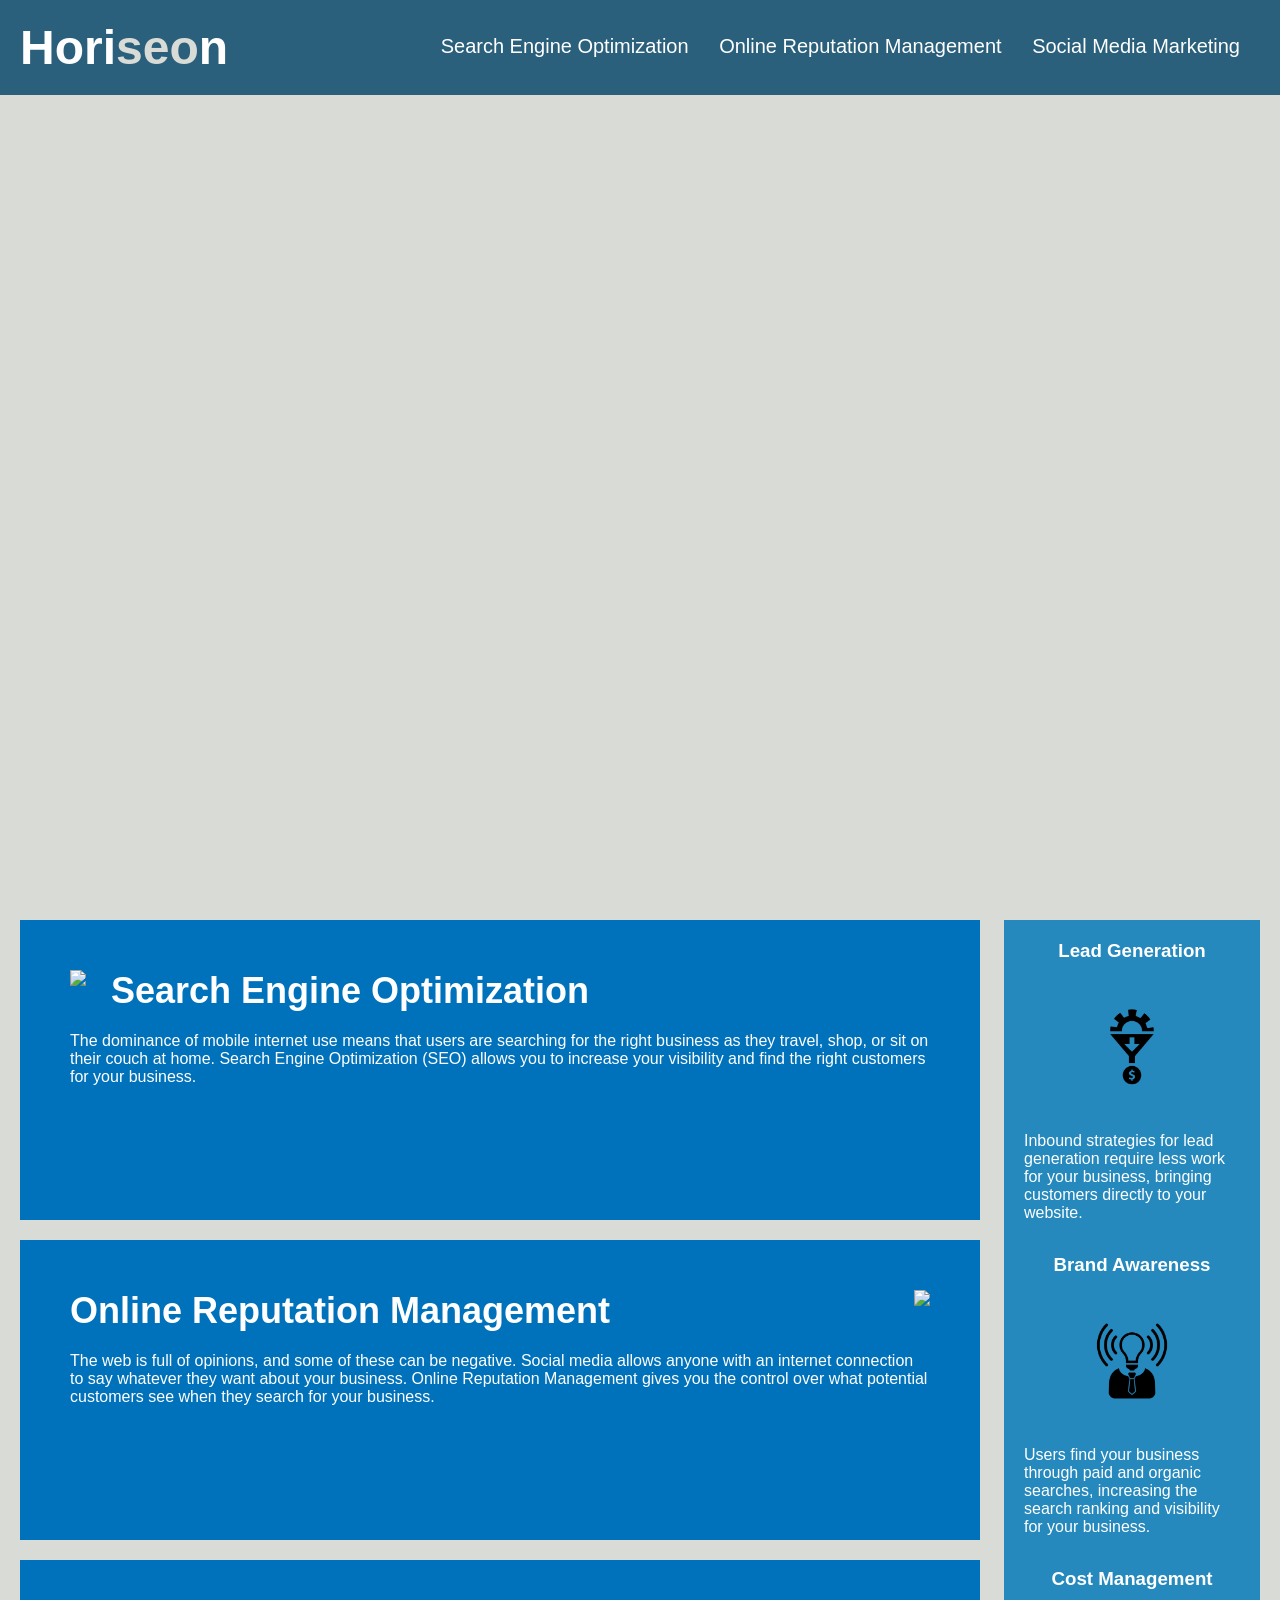
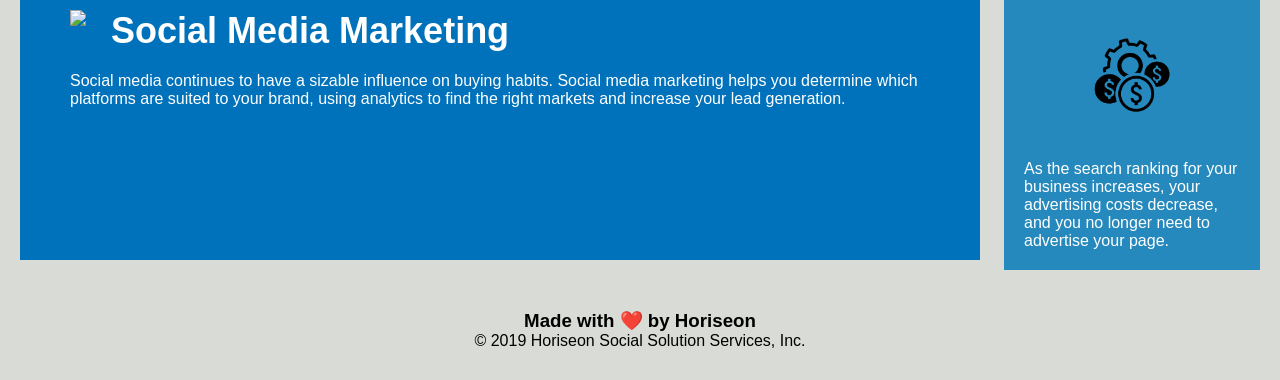
==== index.html @ 60e7e1d9 "Modified heading elements so they are sequential descending" ====
<!DOCTYPE html>
<html lang="en-us">

<head>
    <meta charset="UTF-8" />
    <link rel="stylesheet" href="./assets/css/style.css">
    <title>website</title>
</head>

<body>
    <header class="header">
        <h1>Hori<span class="seo">seo</span>n</h1>
        <nav>
            <ul>
                <li>
                    <a href="#search-engine-optimization">Search Engine Optimization</a>
                </li>
                <li>
                    <a href="#online-reputation-management">Online Reputation Management</a>
                </li>
                <li>
                    <a href="#social-media-marketing">Social Media Marketing</a>
                </li>
            </ul>
        </nav>
    </header>
    <div class="hero"></div>
    <main class="content">
        <article class="search-engine-optimization">
            <img src="./assets/images/search-engine-optimization.jpg" class="float-left" />
            <h2>Search Engine Optimization</h2>
            <p>
                The dominance of mobile internet use means that users are searching for the right business as they travel, shop, or sit on their couch at home. Search Engine Optimization (SEO) allows you to increase your visibility and find the right customers for your business.
            </p>
        </article>
        <article id="online-reputation-management" class="online-reputation-management">
            <img src="./assets/images/online-reputation-management.jpg" class="float-right" />
            <h2>Online Reputation Management</h2>
            <p>
                The web is full of opinions, and some of these can be negative. Social media allows anyone with an internet connection to say whatever they want about your business. Online Reputation Management gives you the control over what potential customers see when they search for your business.
            </p>
        </article>
        <article id="social-media-marketing" class="social-media-marketing">
            <img src="./assets/images/social-media-marketing.jpg" class="float-left" />
            <h2>Social Media Marketing</h2>
            <p>
                Social media continues to have a sizable influence on buying habits. Social media marketing helps you determine which platforms are suited to your brand, using analytics to find the right markets and increase your lead generation.
            </p>
        </article>
    </main>
    <aside class="benefits">
        <section class="benefit-lead">
            <h3>Lead Generation</h3>
            <img src="./assets/images/lead-generation.png" />
            <p>
                Inbound strategies for lead generation require less work for your business, bringing customers directly to your website.
            </p>
        </section>
        <section class="benefit-brand">
            <h3>Brand Awareness</h3>
            <img src="./assets/images/brand-awareness.png" />
            <p>
                Users find your business through paid and organic searches, increasing the search ranking and visibility for your business.
            </p>
        </section>
        <dsection class="benefit-cost">
            <h3>Cost Management</h3>
            <img src="./assets/images/cost-management.png" />
            <p>
                As the search ranking for your business increases, your advertising costs decrease, and you no longer need to advertise your page.
            </p>
        </section>
    </aside>
    <footer class="footer">
        <h3>Made with ❤️️ by Horiseon</h3>
        <p>
            &copy; 2019 Horiseon Social Solution Services, Inc.
        </p>
    </footer>
</body>

</html>
---- assets/css/style.css ----
* {
    box-sizing: border-box;
    padding: 0;
    margin: 0;
}

body {
    background-color: #d9dcd6;
}

.header {
    padding: 20px;
    font-family: 'Trebuchet MS', 'Lucida Sans Unicode', 'Lucida Grande', 'Lucida Sans', Arial, sans-serif;
    background-color: #2a607c;
    color: #ffffff;
}

.header h1 {
    display: inline-block;
    font-size: 48px;
}

.header h1 .seo {
    color: #d9dcd6;
}

.header nav {
    padding-top: 15px;
    margin-right: 20px;
    float: right;
    font-family: 'Gill Sans', 'Gill Sans MT', Calibri, 'Trebuchet MS', sans-serif;
    font-size: 20px;
}

.header nav ul {
    list-style-type: none;
}

.header nav ul li {
    display: inline-block;
    margin-left: 25px;
}

a {
    color: #ffffff;
    text-decoration: none;
}

p {
    font-size: 16px;
}

.hero {
    height: 800px;
    width: 100%;
    margin-bottom: 25px;
    background-image: url("../images/digital-marketing-meeting.jpg");
    background-size: cover;
    background-position: center;
}

.float-left {
    float: left;
    margin-right: 25px;
}

.float-right {
    float: right;
    margin-left: 25px;
}

.content {
    width: 75%;
    display: inline-block;
    margin-left: 20px;
}

.benefits {
    margin-right: 20px;
    padding: 20px;
    clear: both;
    float: right;
    width: 20%;
    height: 100%;
    font-family: 'Gill Sans', 'Gill Sans MT', Calibri, 'Trebuchet MS', sans-serif;
    background-color: #2589bd;
}

.benefit-lead {
    margin-bottom: 32px;
    color: #ffffff;
}

.benefit-brand {
    margin-bottom: 32px;
    color: #ffffff;
}

.benefit-cost {
    margin-bottom: 32px;
    color: #ffffff;
}

.benefit-lead h3 {
    margin-bottom: 10px;
    text-align: center;
}

.benefit-brand h3 {
    margin-bottom: 10px;
    text-align: center;
}

.benefit-cost h3 {
    margin-bottom: 10px;
    text-align: center;
}

.benefit-lead img {
    display: block;
    margin: 10px auto;
    max-width: 150px;
}

.benefit-brand img {
    display: block;
    margin: 10px auto;
    max-width: 150px;
}

.benefit-cost img {
    display: block;
    margin: 10px auto;
    max-width: 150px;
}

.search-engine-optimization {
    margin-bottom: 20px;
    padding: 50px;
    height: 300px;
    font-family: 'Gill Sans', 'Gill Sans MT', Calibri, 'Trebuchet MS', sans-serif;
    background-color: #0072bb;
    color: #ffffff;
}

.online-reputation-management {
    margin-bottom: 20px;
    padding: 50px;
    height: 300px;
    font-family: 'Gill Sans', 'Gill Sans MT', Calibri, 'Trebuchet MS', sans-serif;
    background-color: #0072bb;
    color: #ffffff;
}

.social-media-marketing {
    margin-bottom: 20px;
    padding: 50px;
    height: 300px;
    font-family: 'Gill Sans', 'Gill Sans MT', Calibri, 'Trebuchet MS', sans-serif;
    background-color: #0072bb;
    color: #ffffff;
}

.search-engine-optimization img {
    max-height: 200px;
}

.online-reputation-management img {
    max-height: 200px;
}

.social-media-marketing img {
    max-height: 200px;
}

.search-engine-optimization h2 {
    margin-bottom: 20px;
    font-size: 36px;
}

.online-reputation-management h2 {
    margin-bottom: 20px;
    font-size: 36px;
}

.social-media-marketing h2 {
    margin-bottom: 20px;
    font-size: 36px;
}

.footer {
    padding: 30px;
    clear: both;
    font-family: 'Trebuchet MS', 'Lucida Sans Unicode', 'Lucida Grande', 'Lucida Sans', Arial, sans-serif;
    text-align: center;
}

.footer h2 {
    font-size: 20px;
}
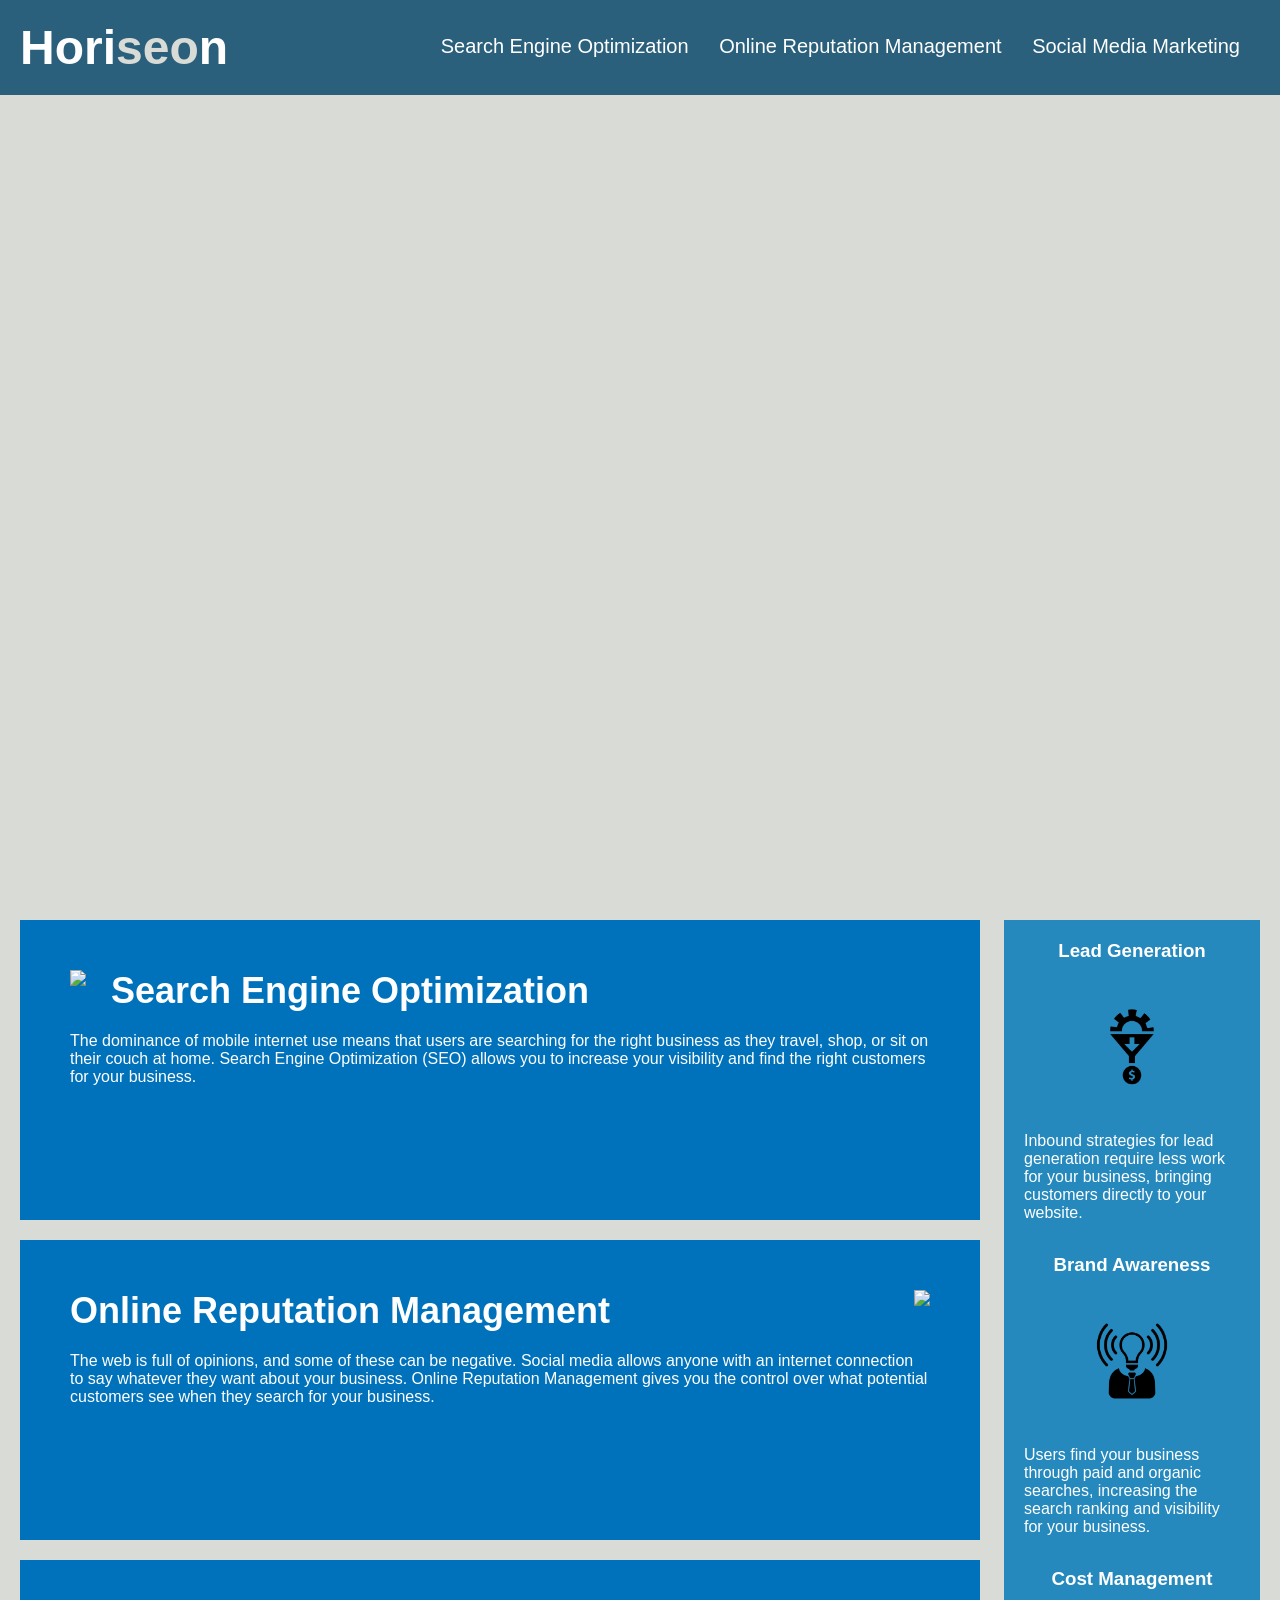
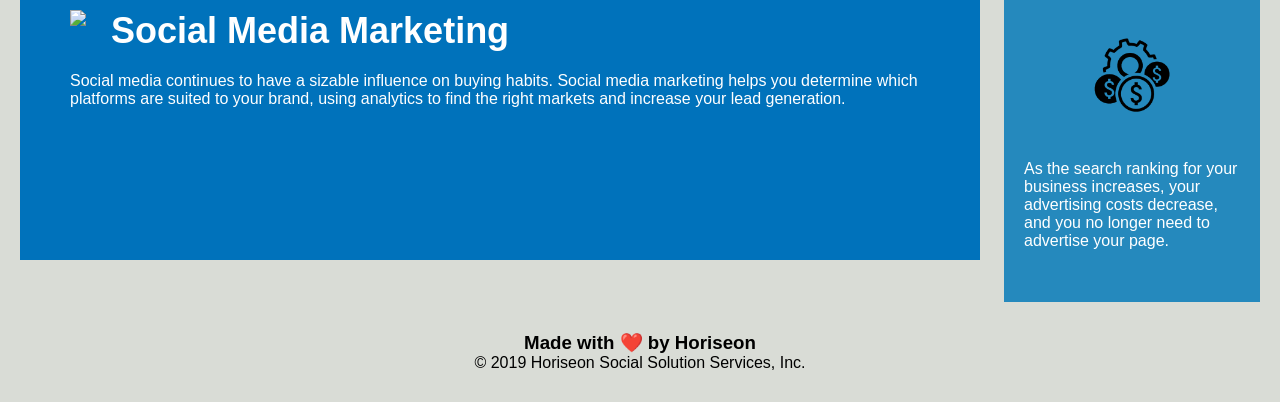
==== commit b5635b17: "fixed typos" ====
--- a/index.html
+++ b/index.html
@@ -4,7 +4,7 @@
 <head>
     <meta charset="UTF-8" />
     <link rel="stylesheet" href="./assets/css/style.css">
-    <title>website</title>
+    <title>Horiseon Web Management</title>
 </head>
 
 <body>
@@ -63,7 +63,7 @@
                 Users find your business through paid and organic searches, increasing the search ranking and visibility for your business.
             </p>
         </section>
-        <dsection class="benefit-cost">
+        <section class="benefit-cost">
             <h3>Cost Management</h3>
             <img src="./assets/images/cost-management.png" />
             <p>
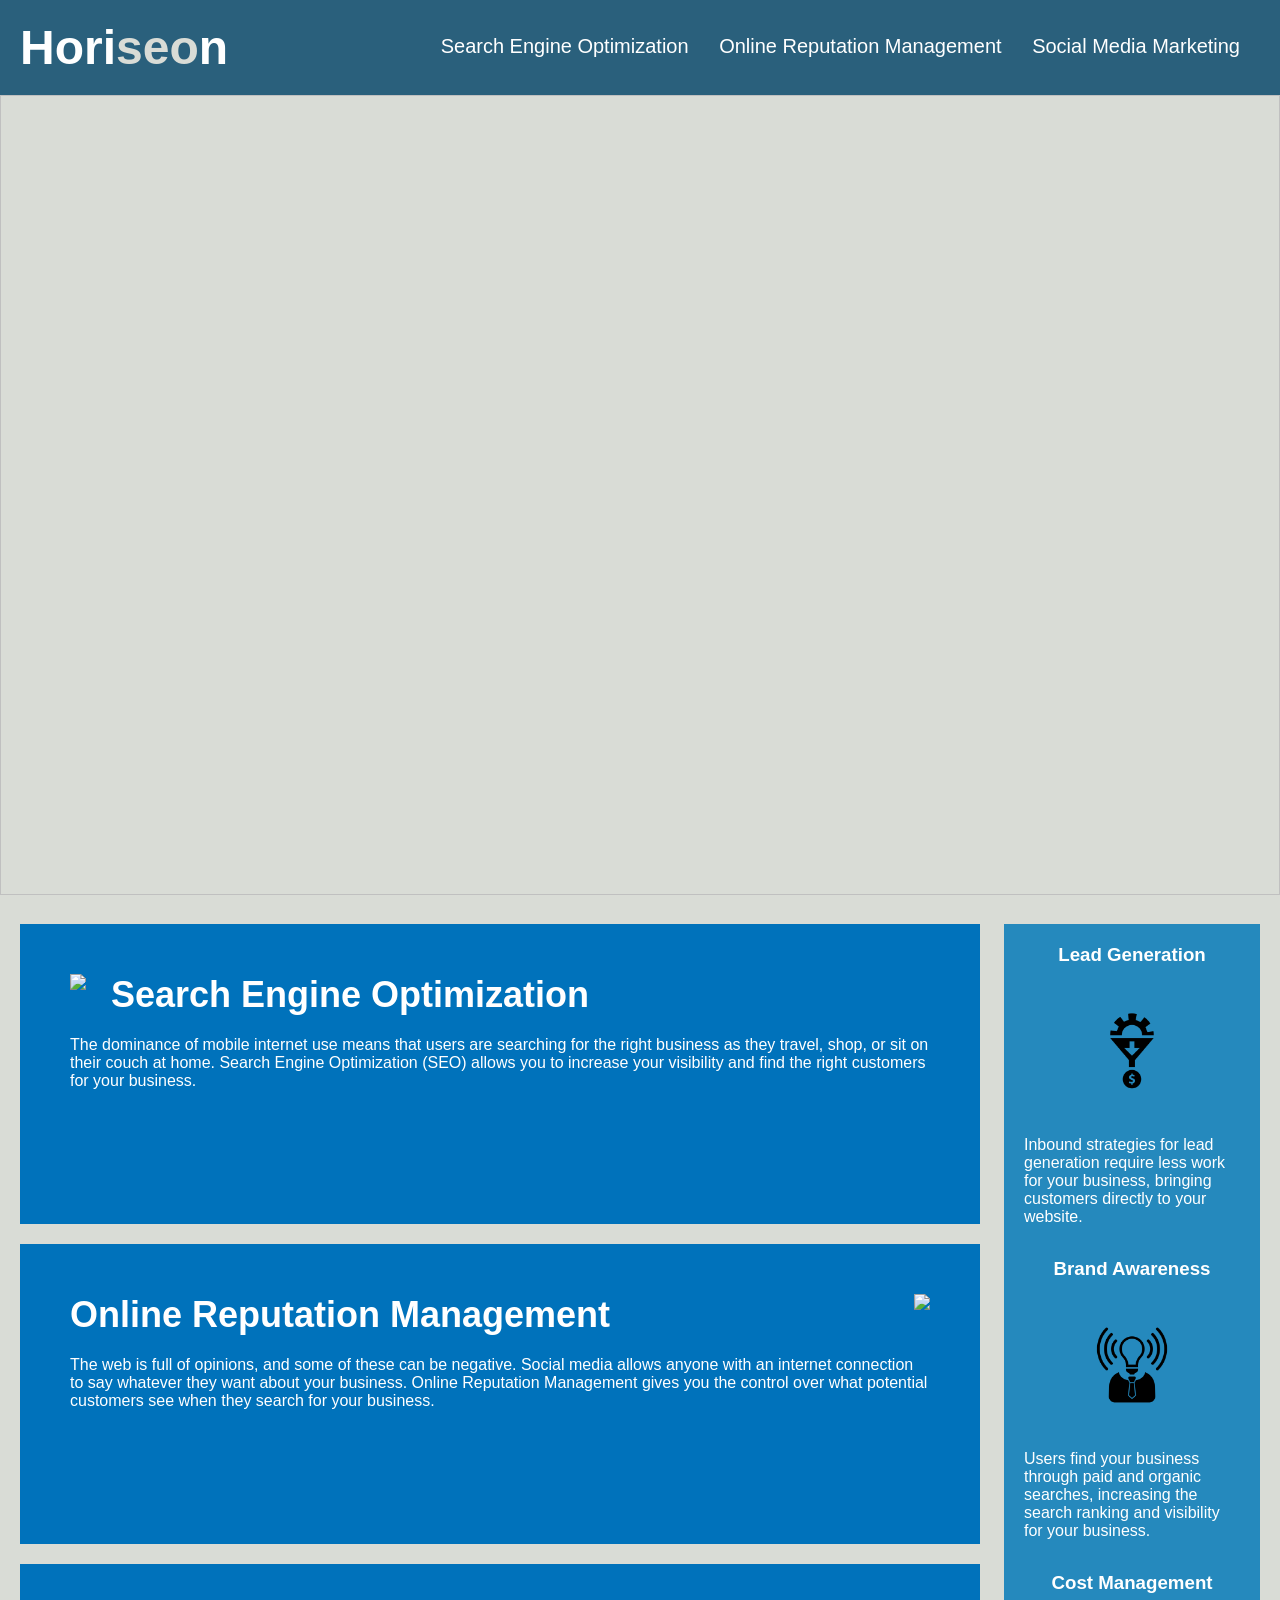
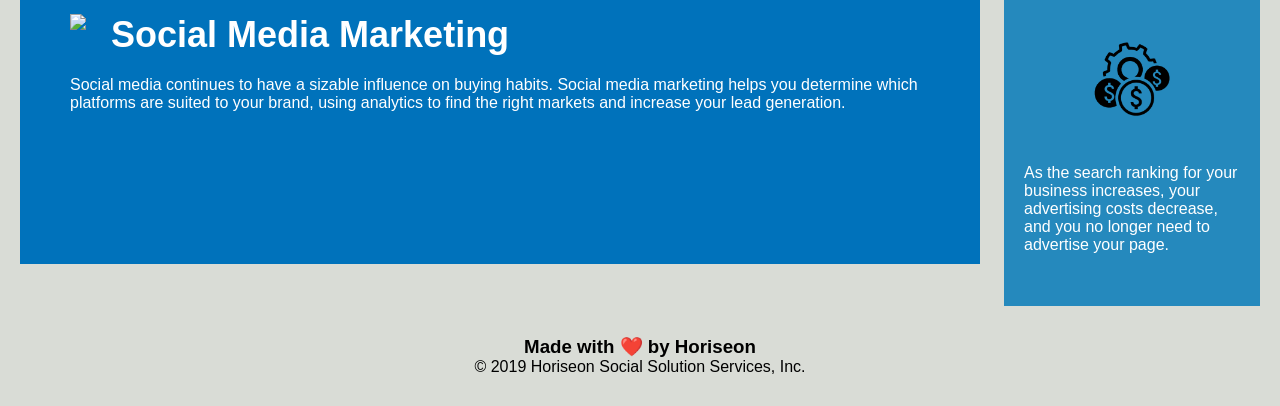
==== commit 9b8a59c3: "renamed div to img to be more descriptive" ====
--- a/index.html
+++ b/index.html
@@ -24,7 +24,7 @@
             </ul>
         </nav>
     </header>
-    <div class="hero"></div>
+    <img class="hero"></img>
     <main class="content">
         <article class="search-engine-optimization">
             <img src="./assets/images/search-engine-optimization.jpg" class="float-left" />
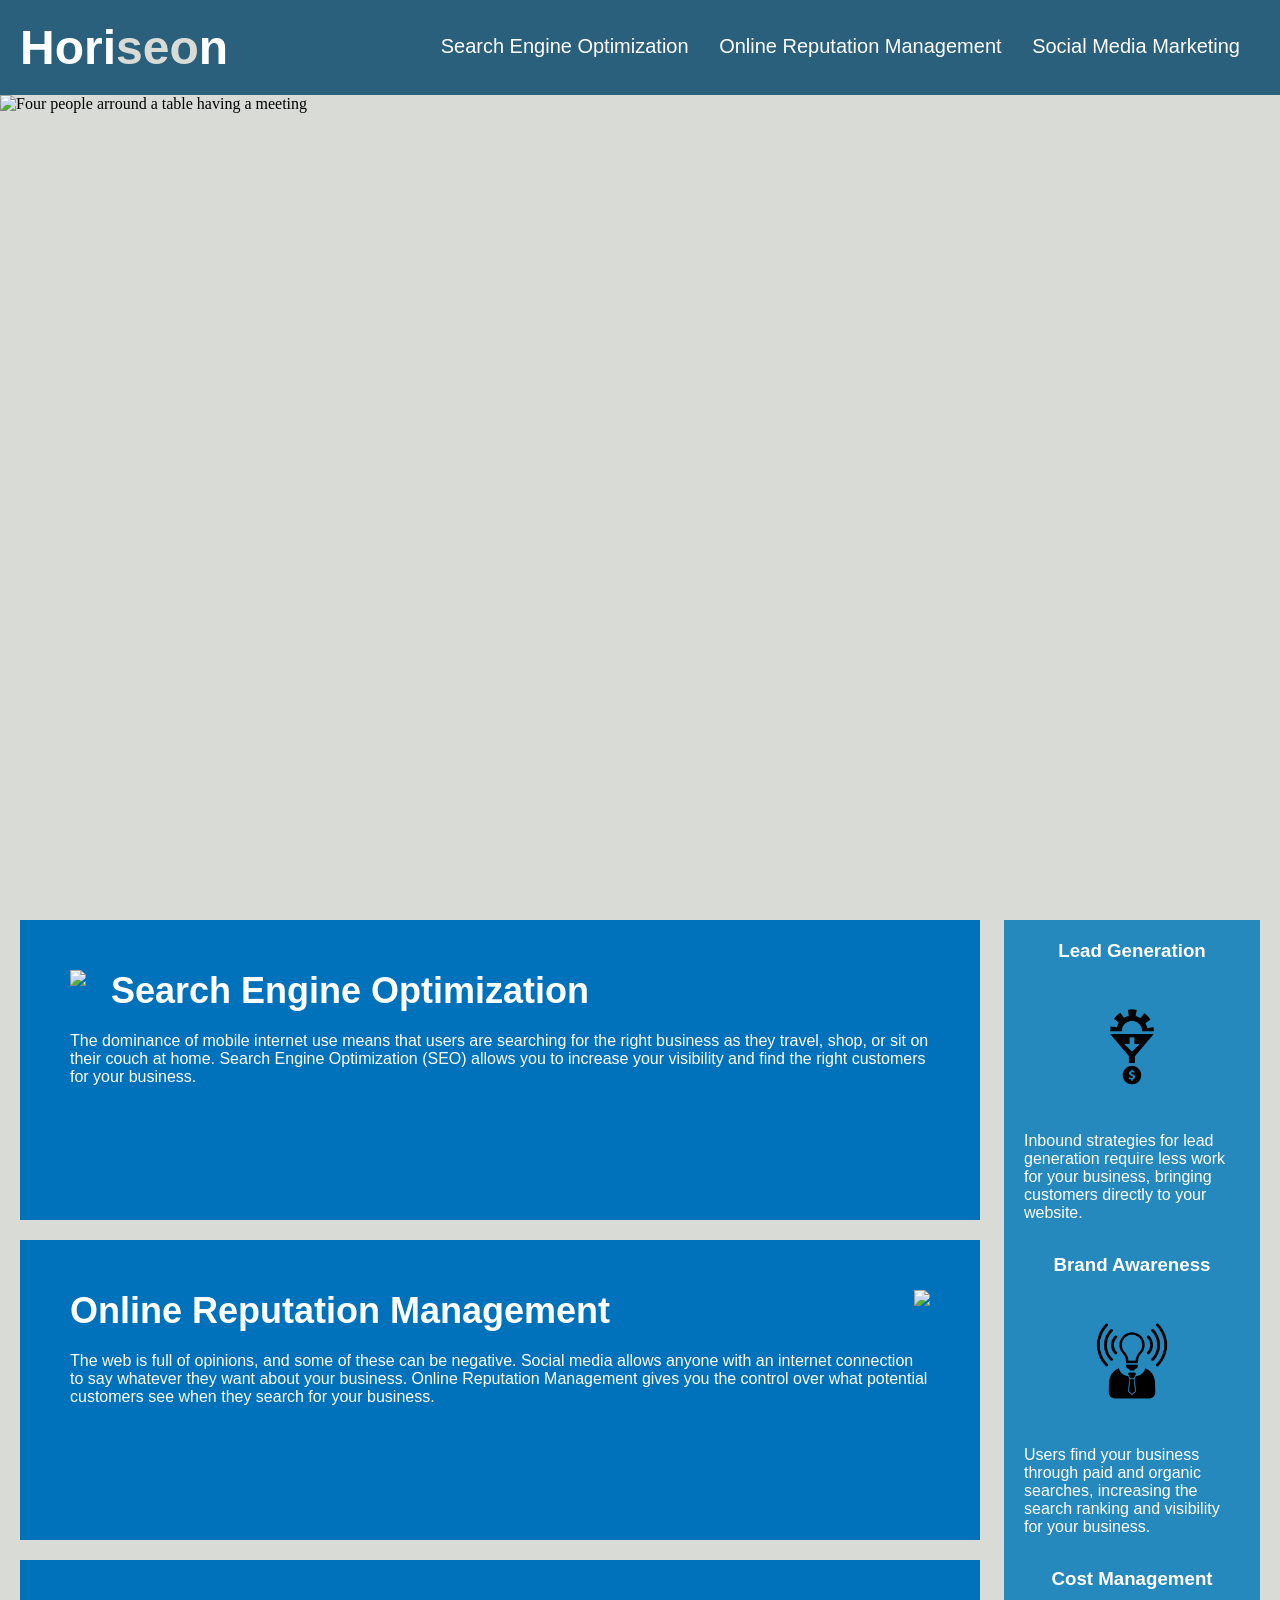
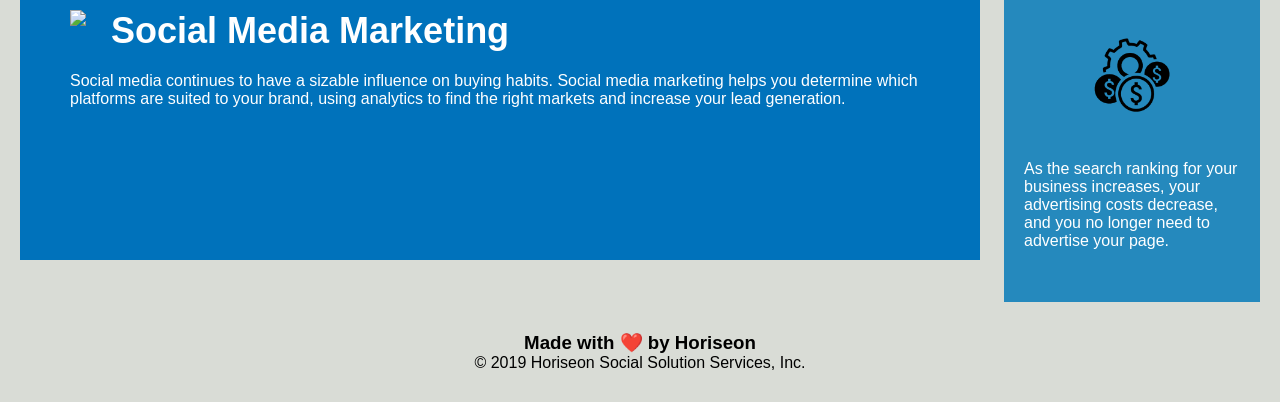
==== commit c20b9b70: "added alt text to image and fixed css by displaying as a block element" ====
--- a/index.html
+++ b/index.html
@@ -24,9 +24,9 @@
             </ul>
         </nav>
     </header>
-    <img class="hero"></img>
+    <img class="hero" alt="Four people arround a table having a meeting"></img>
     <main class="content">
-        <article class="search-engine-optimization">
+        <article id="search-engine-optimization" class="search-engine-optimization">
             <img src="./assets/images/search-engine-optimization.jpg" class="float-left" />
             <h2>Search Engine Optimization</h2>
             <p>
--- a/assets/css/style.css
+++ b/assets/css/style.css
@@ -51,6 +51,7 @@
 }
 
 .hero {
+    display:block;
     height: 800px;
     width: 100%;
     margin-bottom: 25px;
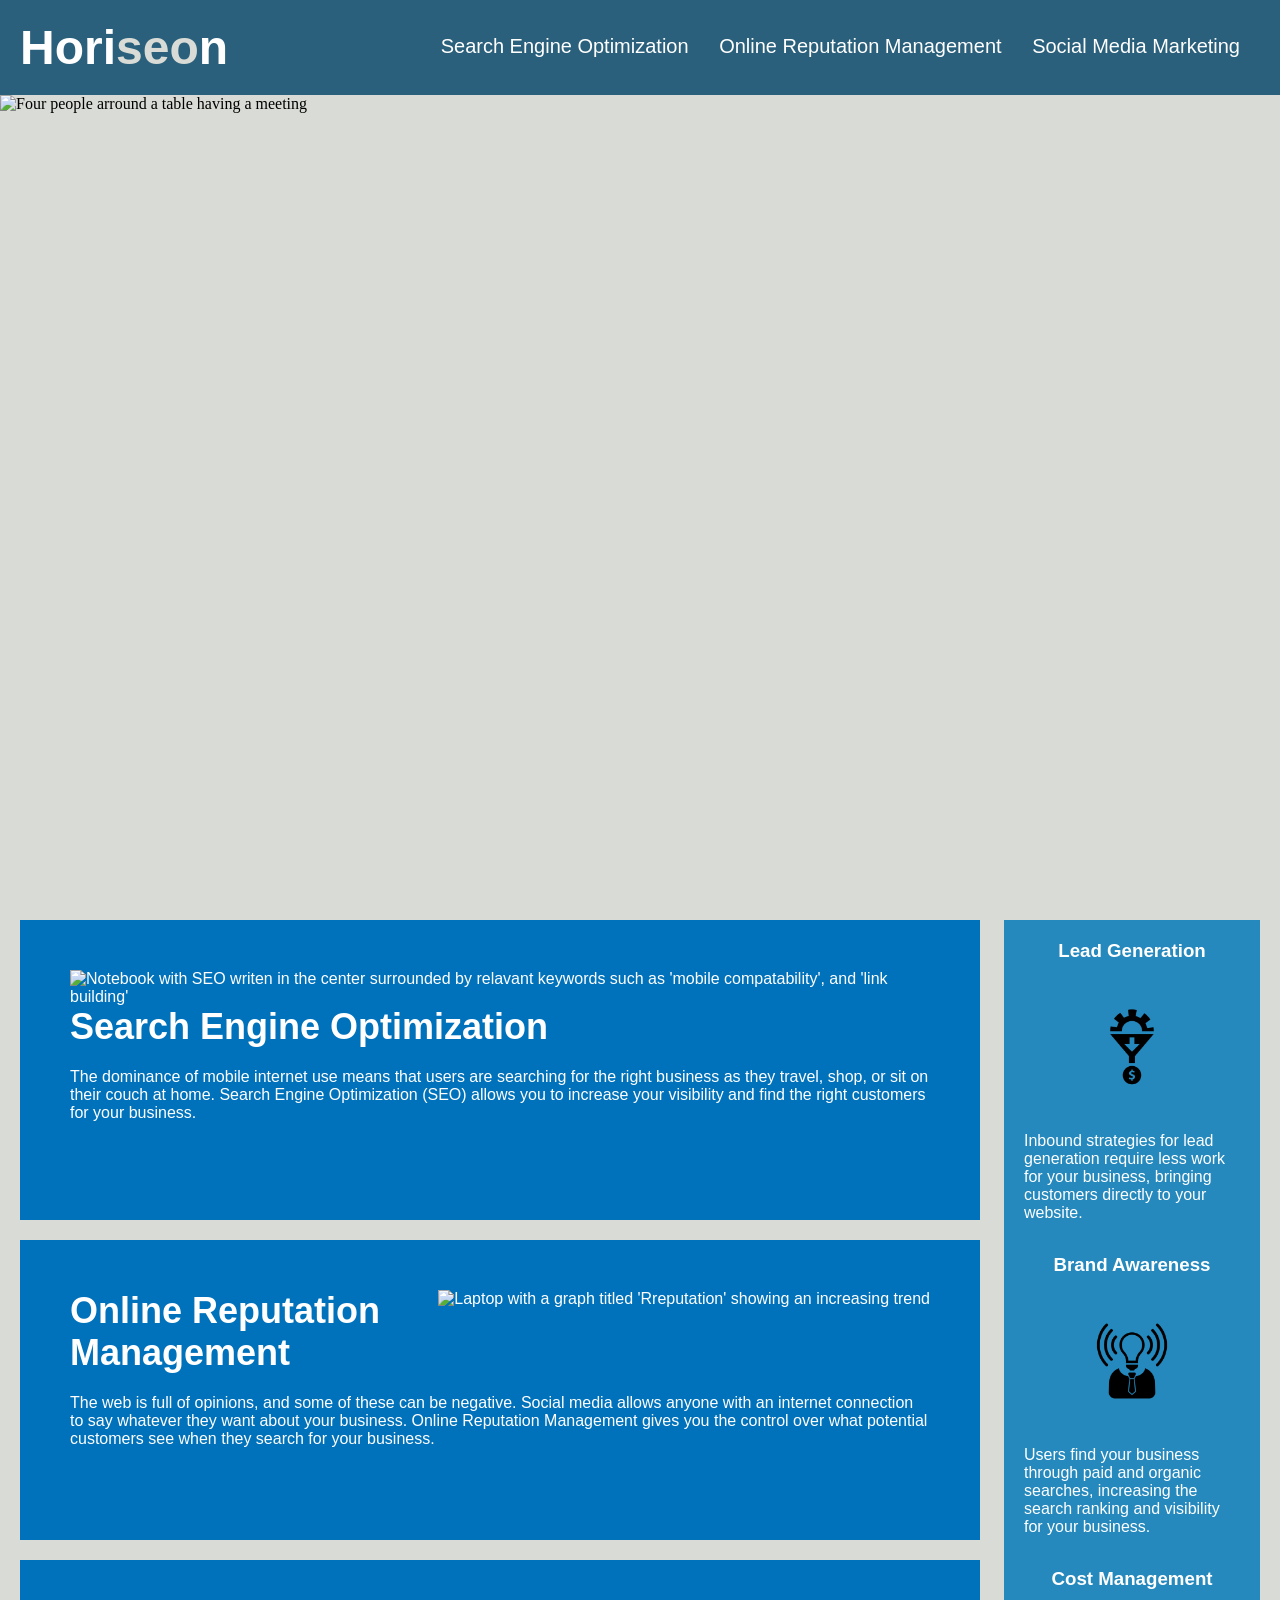
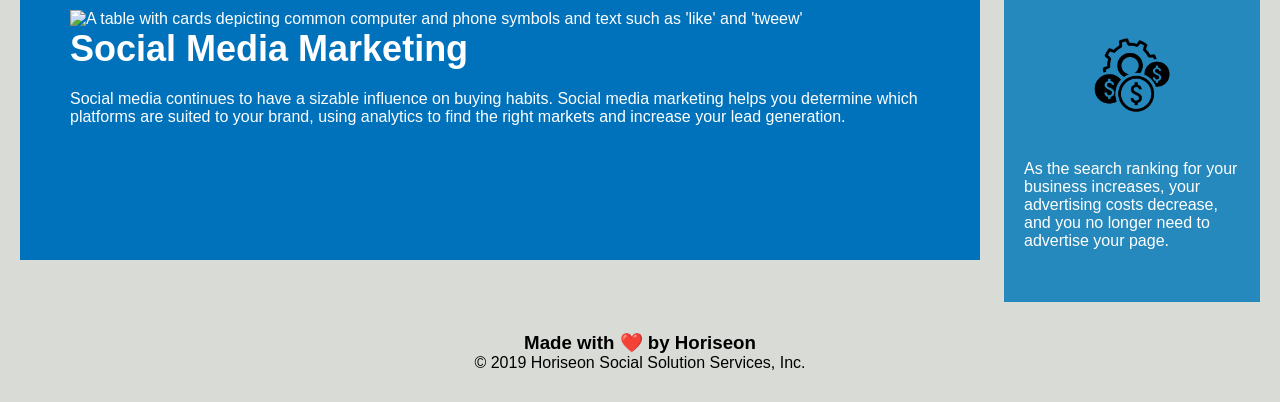
==== commit ce411ca5: "added alt text to article and aside images" ====
--- a/index.html
+++ b/index.html
@@ -27,21 +27,25 @@
     <img class="hero" alt="Four people arround a table having a meeting"></img>
     <main class="content">
         <article id="search-engine-optimization" class="search-engine-optimization">
-            <img src="./assets/images/search-engine-optimization.jpg" class="float-left" />
+            <img src="./assets/images/search-engine-optimization.jpg" class="float-left" 
+                            alt="Notebook  with SEO writen in the center surrounded by 
+                            relavant keywords such as 'mobile compatability', and 'link building'"/>
             <h2>Search Engine Optimization</h2>
             <p>
                 The dominance of mobile internet use means that users are searching for the right business as they travel, shop, or sit on their couch at home. Search Engine Optimization (SEO) allows you to increase your visibility and find the right customers for your business.
             </p>
         </article>
         <article id="online-reputation-management" class="online-reputation-management">
-            <img src="./assets/images/online-reputation-management.jpg" class="float-right" />
+            <img src="./assets/images/online-reputation-management.jpg" class="float-right"
+                        alt="Laptop with a graph titled 'Rreputation' showing an increasing trend" />
             <h2>Online Reputation Management</h2>
             <p>
                 The web is full of opinions, and some of these can be negative. Social media allows anyone with an internet connection to say whatever they want about your business. Online Reputation Management gives you the control over what potential customers see when they search for your business.
             </p>
         </article>
         <article id="social-media-marketing" class="social-media-marketing">
-            <img src="./assets/images/social-media-marketing.jpg" class="float-left" />
+            <img src="./assets/images/social-media-marketing.jpg" class="float-left" 
+                        alt="A table with cards depicting common computer and phone symbols and text such as 'like' and 'tweew' "/>
             <h2>Social Media Marketing</h2>
             <p>
                 Social media continues to have a sizable influence on buying habits. Social media marketing helps you determine which platforms are suited to your brand, using analytics to find the right markets and increase your lead generation.
@@ -51,21 +55,21 @@
     <aside class="benefits">
         <section class="benefit-lead">
             <h3>Lead Generation</h3>
-            <img src="./assets/images/lead-generation.png" />
+            <img src="./assets/images/lead-generation.png" alt="Pixel art of a gear becoming an bubble containing the money symbol" />
             <p>
                 Inbound strategies for lead generation require less work for your business, bringing customers directly to your website.
             </p>
         </section>
         <section class="benefit-brand">
             <h3>Brand Awareness</h3>
-            <img src="./assets/images/brand-awareness.png" />
+            <img src="./assets/images/brand-awareness.png" alt="pixel art of a person with a bright lightbulb in place of a head"/>
             <p>
                 Users find your business through paid and organic searches, increasing the search ranking and visibility for your business.
             </p>
         </section>
         <section class="benefit-cost">
             <h3>Cost Management</h3>
-            <img src="./assets/images/cost-management.png" />
+            <img src="./assets/images/cost-management.png" alt="Pixel art of a gear behind money symbol bubbles" />
             <p>
                 As the search ranking for your business increases, your advertising costs decrease, and you no longer need to advertise your page.
             </p>
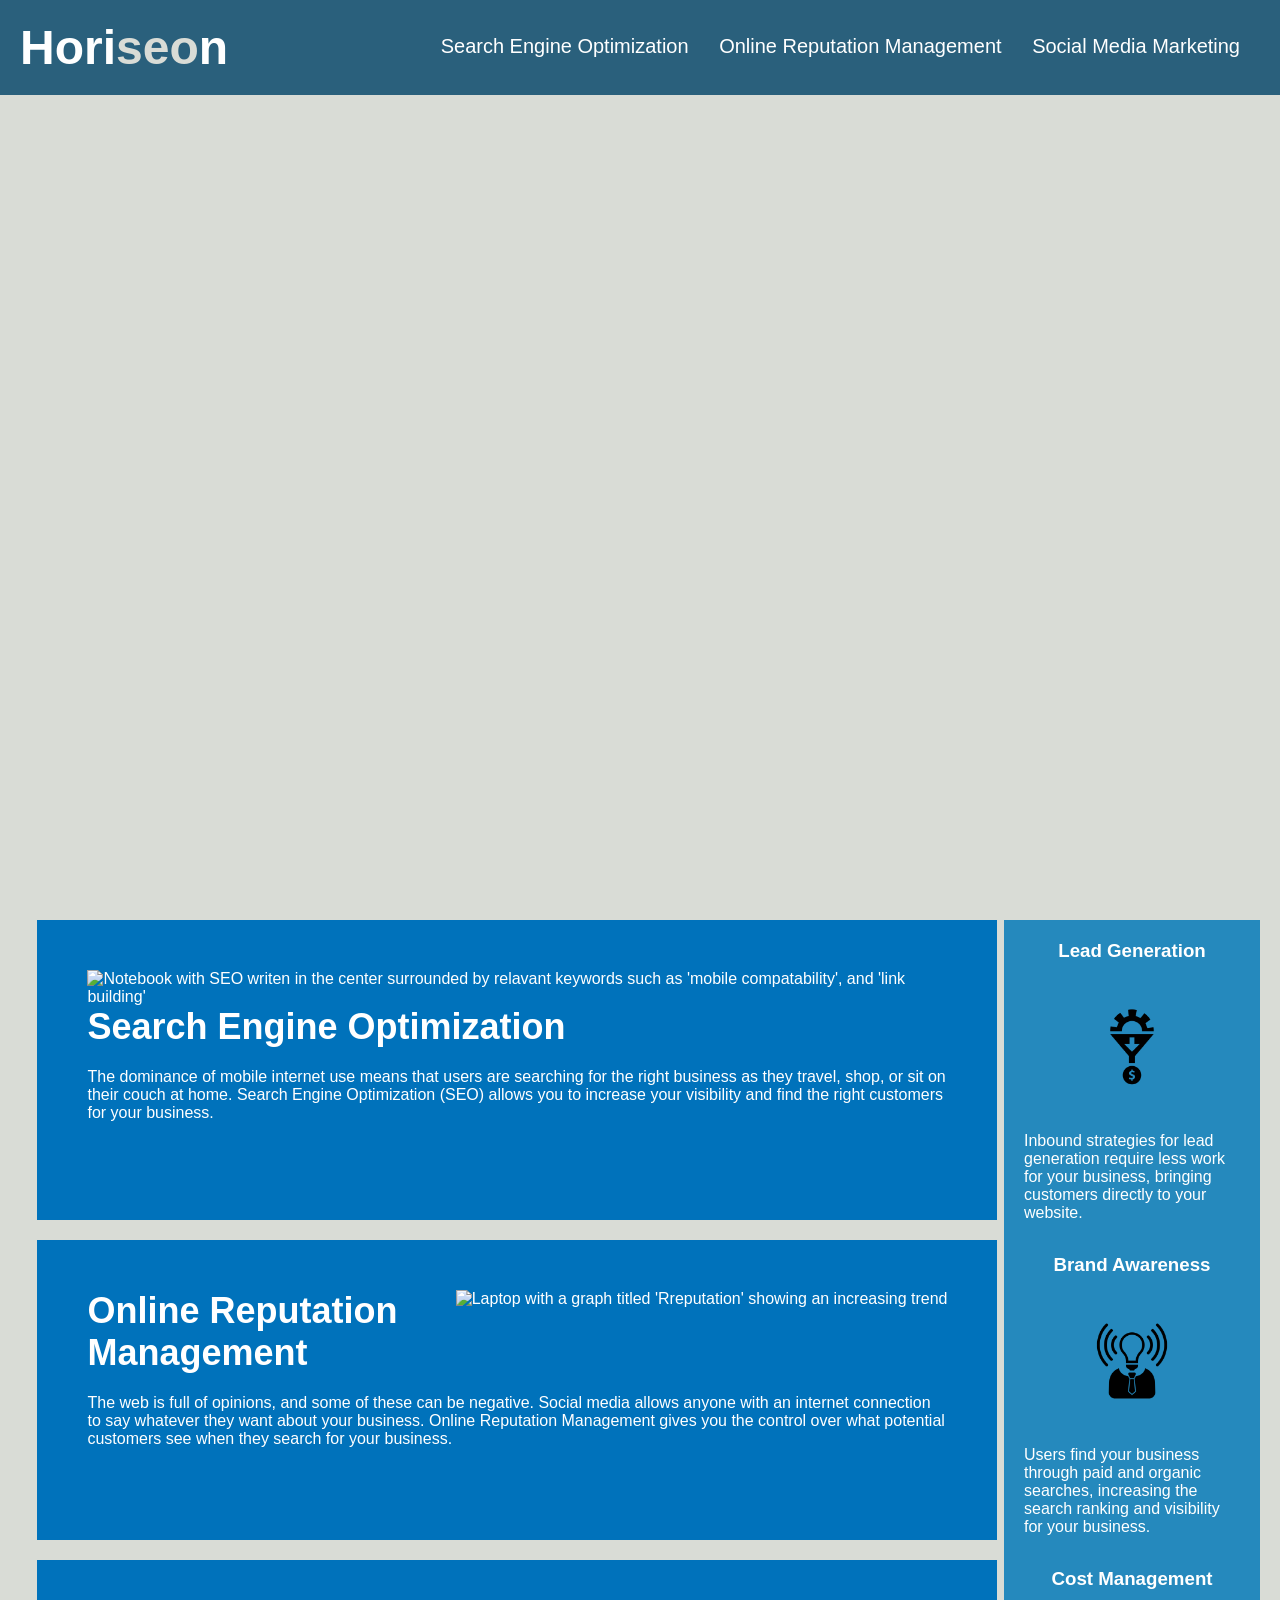
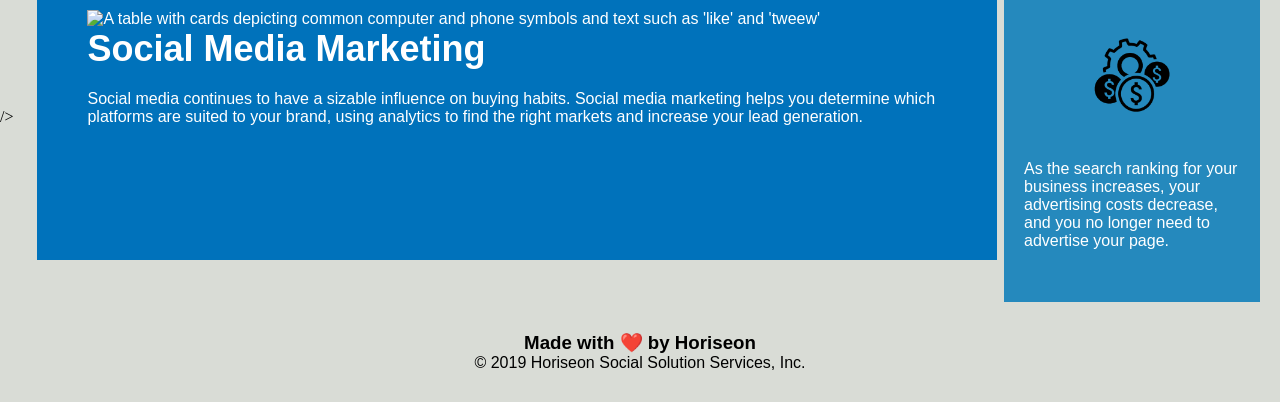
==== commit 2b9027f7: "renamed img to div to keep image as a background image instead of as a true image" ====
--- a/index.html
+++ b/index.html
@@ -24,7 +24,8 @@
             </ul>
         </nav>
     </header>
-    <img class="hero" alt="Four people arround a table having a meeting"></img>
+    <!--https://stackoverflow.com/questions/38197265/alt-text-get-displayed-on-image-->
+    <div class="hero" alt="Four people arround a table having a meeting"></div>/>
     <main class="content">
         <article id="search-engine-optimization" class="search-engine-optimization">
             <img src="./assets/images/search-engine-optimization.jpg" class="float-left" 
